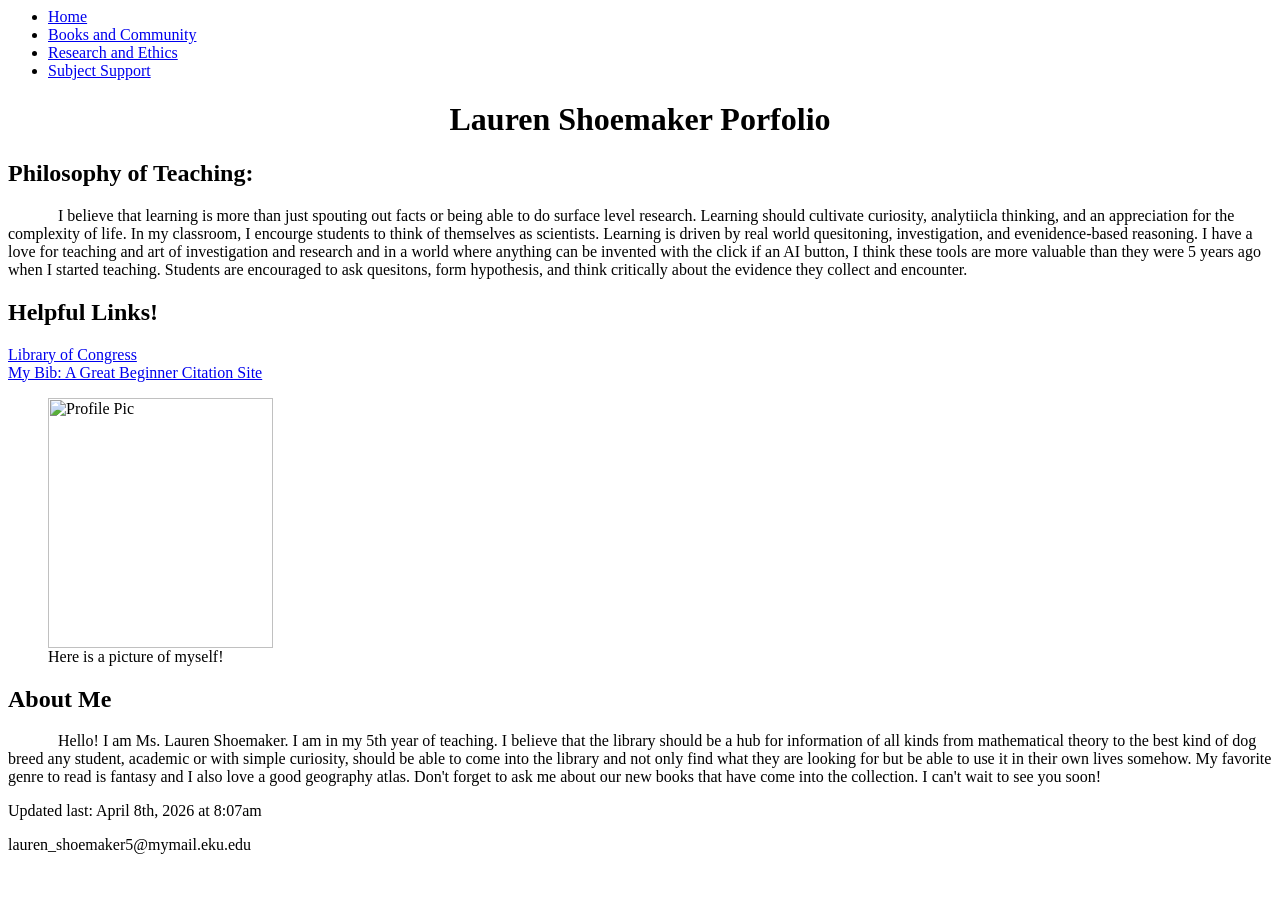
==== Index.html @ 934b5377 "Add files via upload" ====
<head>
<title>Lauren Shoemaker Porfolio</title>
</head>
<head>
	<meta charset="utf-8">
	<link rel="stylesheet" href="Style.css">
</head>

	<nav>
	<ul>
		<li><a href= "Index.html"> Home </a></li>
		<li><a href="Books.html">Books and Community </a> </li>
		<li><a href="research.html">Research and Ethics </a></li>
		<li><a href="subject.html">Subject Support</a></li>
	</nav>

<body>
	<h1 style="color: black;text-align:center;"> Lauren Shoemaker Porfolio</h1>
	
	

	<h2> <b>Philosophy of Teaching:</b></h2>
		<p style="text-indent: 50px;">I believe that learning is more than just spouting out facts or being able to do surface level research. Learning should cultivate curiosity, analytiicla thinking, and an appreciation for the complexity of life. In my classroom, I encourge students to think of themselves as scientists. Learning is driven by real world quesitoning, investigation, and evenidence-based reasoning. I have a love for teaching and art of investigation and research and in a world where anything can be invented with the click if an AI button, I think these tools are more valuable than they were 5 years ago when I started teaching. Students are encouraged to ask quesitons, form hypothesis, and think critically about the evidence they collect and encounter. </p>
	<h2><b>Helpful Links!</b></h2>
	

	<a href="https://www.loc.gov/" target="_blank"> Library of Congress</a><br>
	<a href= "https://www.mybib.com" target="_blank"> My Bib: A Great Beginner Citation Site </a></br>


<body>

<figure img id="img01"> 
	<img src="IMG_4761.jpg" 
	alt="Profile Pic" width="225" height="250"
	>    
 	<figcaption>Here is a picture of myself!
	</figcaption>
 
</figure>


<h2>About Me</h2>
<p style="text-indent: 50px;">Hello! I am Ms. Lauren Shoemaker. I am in my 5th year of teaching. I believe that the library should be a hub for information of all kinds from mathematical theory to the best kind of dog breed any student, academic or with simple curiosity, should be able to come into the library and not only find what they are looking for but be able to use it in their own lives somehow. My favorite genre to read is fantasy and I also love a good geography atlas. Don't forget to ask me about our new books that have come into the collection. I can't wait to see you soon! </p>

</body>


<footer>
	<p>Updated last: April 8th, 2026 at 8:07am</p>
	<p><a hreef="mailto:lauren_shoemaker5@mymail.eku.edu"> lauren_shoemaker5@mymail.eku.edu<a/></p>
</footer>
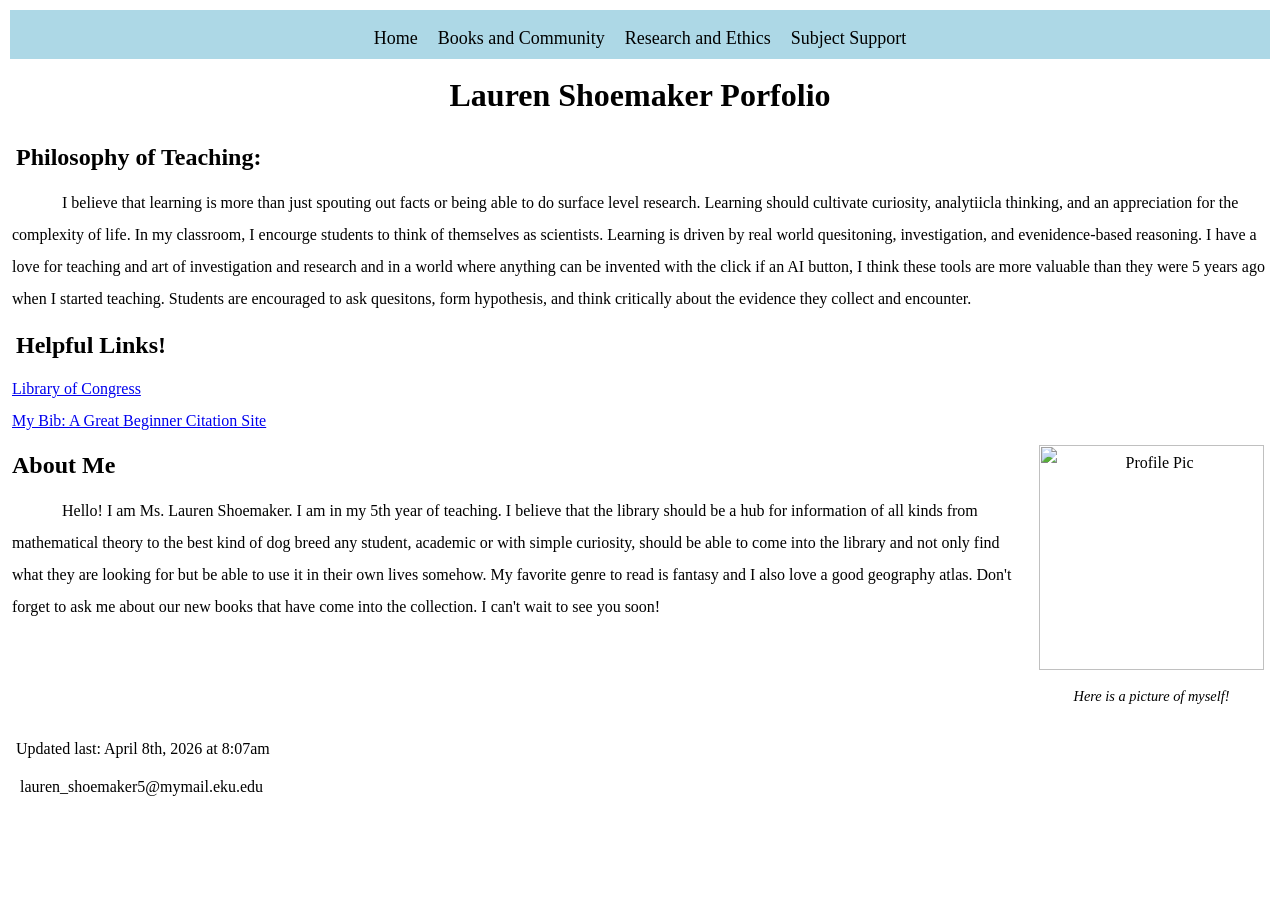
==== commit 9b8758da: "Update Index.html" ====
--- a/Index.html
+++ b/Index.html
@@ -3,7 +3,7 @@
 </head>
 <head>
 	<meta charset="utf-8">
-	<link rel="stylesheet" href="Style.css">
+	<link rel="stylesheet" href="Style.CSS">
 </head>
 
 	<nav>
@@ -50,4 +50,4 @@
 	<p>Updated last: April 8th, 2026 at 8:07am</p>
 	<p><a hreef="mailto:lauren_shoemaker5@mymail.eku.edu"> lauren_shoemaker5@mymail.eku.edu<a/></p>
 </footer>
-		+		
--- a/Style.CSS
+++ b/Style.CSS
@@ -0,0 +1,94 @@
+* {margin:2;
+	padding:2;
+	
+	
+}
+
+
+
+#img01{
+	float:right;
+	margin-left: 20px;
+	margin-bottom: 10px;
+	text-align: center;
+	with: 225px;
+	
+} 
+#img01 img {
+	display: block;
+	height: auto;
+}
+
+#img02{
+	float:right;
+	margin-left: 20px;
+	margin-bottom: 10px;
+	text-align: center;
+	with: 225px;
+	
+} 
+#img02 img {
+	display: block;
+	height: auto;
+}
+
+#img03{
+	float:right;
+	margin-left: 20px;
+	margin-bottom: 10px;
+	text-align: center;
+	with: 225px;
+	
+} 
+#img03 img {
+	display: block;
+	height: auto;
+}
+figcaption {
+	font-style: italic;
+	font-size: 0.9em;
+	margin-top: 8px;
+}
+footer{
+	clear:both;
+	display:block;
+	
+	
+}
+
+nav {
+	with:100%;
+	height: 45px;
+	background-color: #ADD8E6
+	
+	
+}
+
+ul {
+	text-align: center;
+
+}
+
+ul li {
+	list-style:none;
+	display:inline-block;
+	
+
+}
+
+ul li a{
+	text-decoration: none;
+	font-size: 18px;
+	font-family: times;
+	color: black ;
+	
+
+}
+
+body {line-height: 2;}
+
+#imgme{float:right
+	;
+	
+	
+} 
